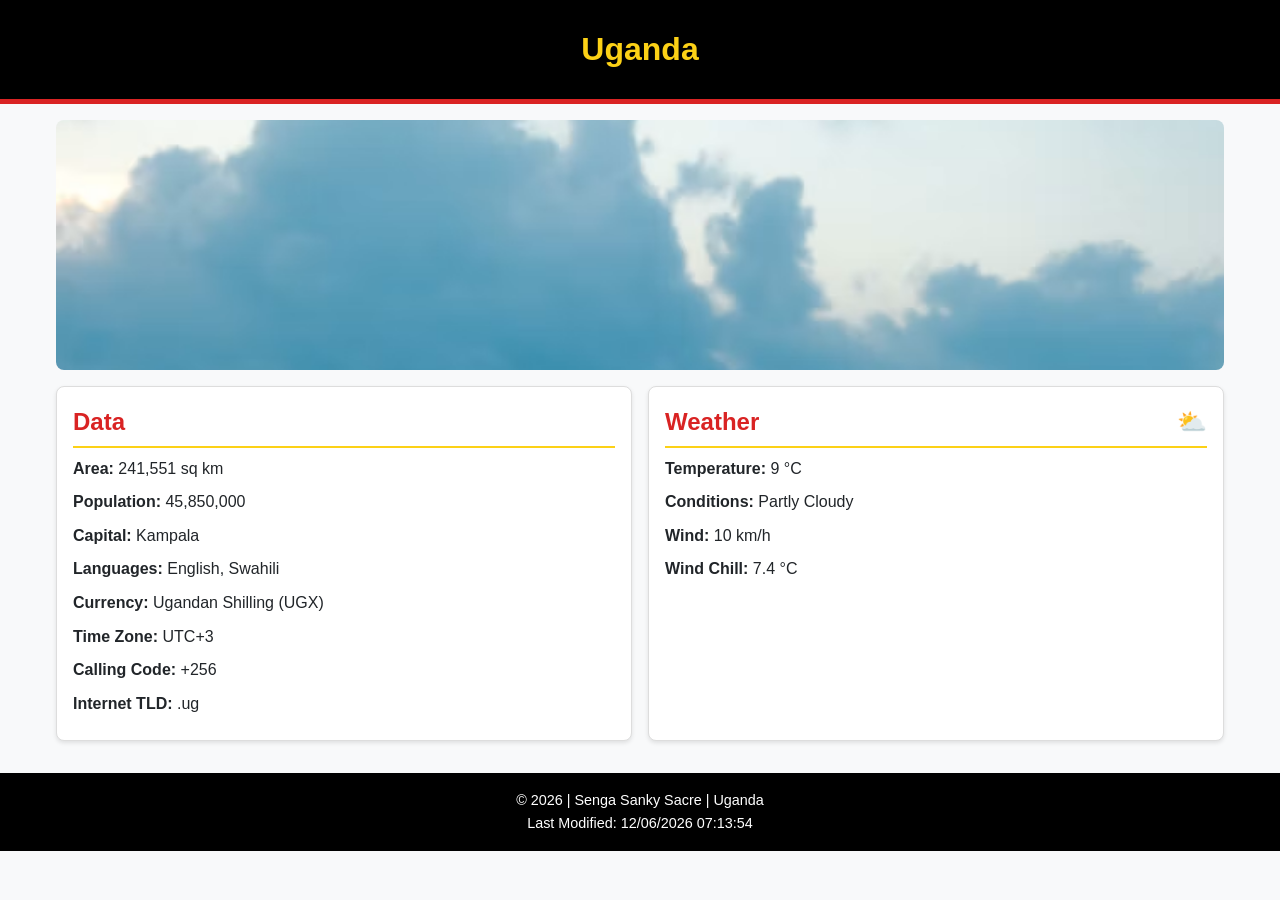
==== place.html @ aa35d1d7 "Complete W03 Country Page implementation" ====
<!DOCTYPE html>
<html lang="en">
<head>
  <meta charset="UTF-8">
  <meta name="viewport" content="width=device-width, initial-scale=1.0">
  <title>W03 Assignment: Country Page - Uganda</title>
  <meta name="description" content="W03 Country Page showcasing responsive design, CSS styling, and dynamic weather calculations for Uganda.">
  <link rel="stylesheet" href="styles/place.css">
  <script src="scripts/place.js" defer></script>
</head>
<body>
  <header>
    <h1>Uganda</h1>
  </header>

  <main>
    <div class="hero">
      <picture>
        <source srcset="images/hero-large.webp" media="(min-width: 800px)">
        <img src="images/hero-small.webp" alt="Landscape view of Uganda" width="400" height="250">
      </picture>
    </div>

    <section class="card data-card">
      <h2>Data</h2>
      <ul>
        <li><strong>Area:</strong> 241,551 sq km</li>
        <li><strong>Population:</strong> 45,850,000</li>
        <li><strong>Capital:</strong> Kampala</li>
        <li><strong>Languages:</strong> English, Swahili</li>
        <li><strong>Currency:</strong> Ugandan Shilling (UGX)</li>
        <li><strong>Time Zone:</strong> UTC+3</li>
        <li><strong>Calling Code:</strong> +256</li>
        <li><strong>Internet TLD:</strong> .ug</li>
      </ul>
    </section>

    <section class="card weather-card">
      <h2 class="weather-heading">
        Weather
        <img src="images/weather.svg" alt="Weather icon" class="weather-icon-mobile" width="30" height="30">
      </h2>
      <ul>
        <li><strong>Temperature:</strong> <span id="temp">9</span> °C</li>
        <li><strong>Conditions:</strong> Partly Cloudy</li>
        <li><strong>Wind:</strong> <span id="wind">10</span> km/h</li>
        <li><strong>Wind Chill:</strong> <span id="chill">N/A</span></li>
      </ul>
    </section>
  </main>

  <footer>
    <p>&copy; <span id="currentyear"></span> | Senga Sanky Sacre | Uganda</p>
    <p id="lastModified"></p>
  </footer>
</body>
</html>
---- styles/place.css ----
:root {
  --primary-color: #000000;
  --accent-color: #d92323;
  --secondary-color: #fcd116;
  --background-color: #f8f9fa;
  --card-bg: #ffffff;
  --text-color: #212529;
}

* {
  box-sizing: border-box;
  margin: 0;
  padding: 0;
}

body {
  font-family: Arial, Helvetica, sans-serif;
  background-color: var(--background-color);
  color: var(--text-color);
  line-height: 1.6;
}

header {
  background-color: var(--primary-color);
  color: var(--secondary-color);
  text-align: center;
  padding: 1.5rem;
  border-bottom: 5px solid var(--accent-color);
}

main {
  display: flex;
  flex-direction: column;
  gap: 1rem;
  padding: 1rem;
  max-width: 1200px;
  margin: 0 auto;
}

/* Responsive hero image fitting */
.hero img {
  width: 100%;
  max-height: 380px;
  object-fit: cover;
  border-radius: 8px;
  display: block;
}

.card {
  background-color: var(--card-bg);
  border: 1px solid #ddd;
  border-radius: 8px;
  padding: 1rem;
  box-shadow: 0 2px 4px rgba(0, 0, 0, 0.1);
}

.card h2 {
  color: var(--accent-color);
  border-bottom: 2px solid var(--secondary-color);
  margin-bottom: 0.5rem;
  padding-bottom: 0.25rem;
  display: flex;
  align-items: center;
  justify-content: space-between;
}

ul {
  list-style: none;
}

ul li {
  margin-bottom: 0.5rem;
}

footer {
  background-color: var(--primary-color);
  color: #ffffff;
  text-align: center;
  padding: 1rem;
  margin-top: 1rem;
  font-size: 0.9rem;
}

/* Mobile Weather Icon Default */
.weather-icon-mobile {
  display: inline-block;
}

.weather-heading::after {
  content: "";
}

/* Desktop View Breakpoint */
@media (min-width: 800px) {
  main {
    display: grid;
    grid-template-columns: 1fr 1fr;
    grid-template-rows: auto auto;
  }

  .hero {
    grid-column: 1 / -1;
  }

  /* Hide SVG icon in desktop view */
  .weather-icon-mobile {
    display: none !important;
  }

  /* Show emoticon pseudo-element in desktop view only */
  .weather-heading::after {
    content: " ⛅";
  }
}
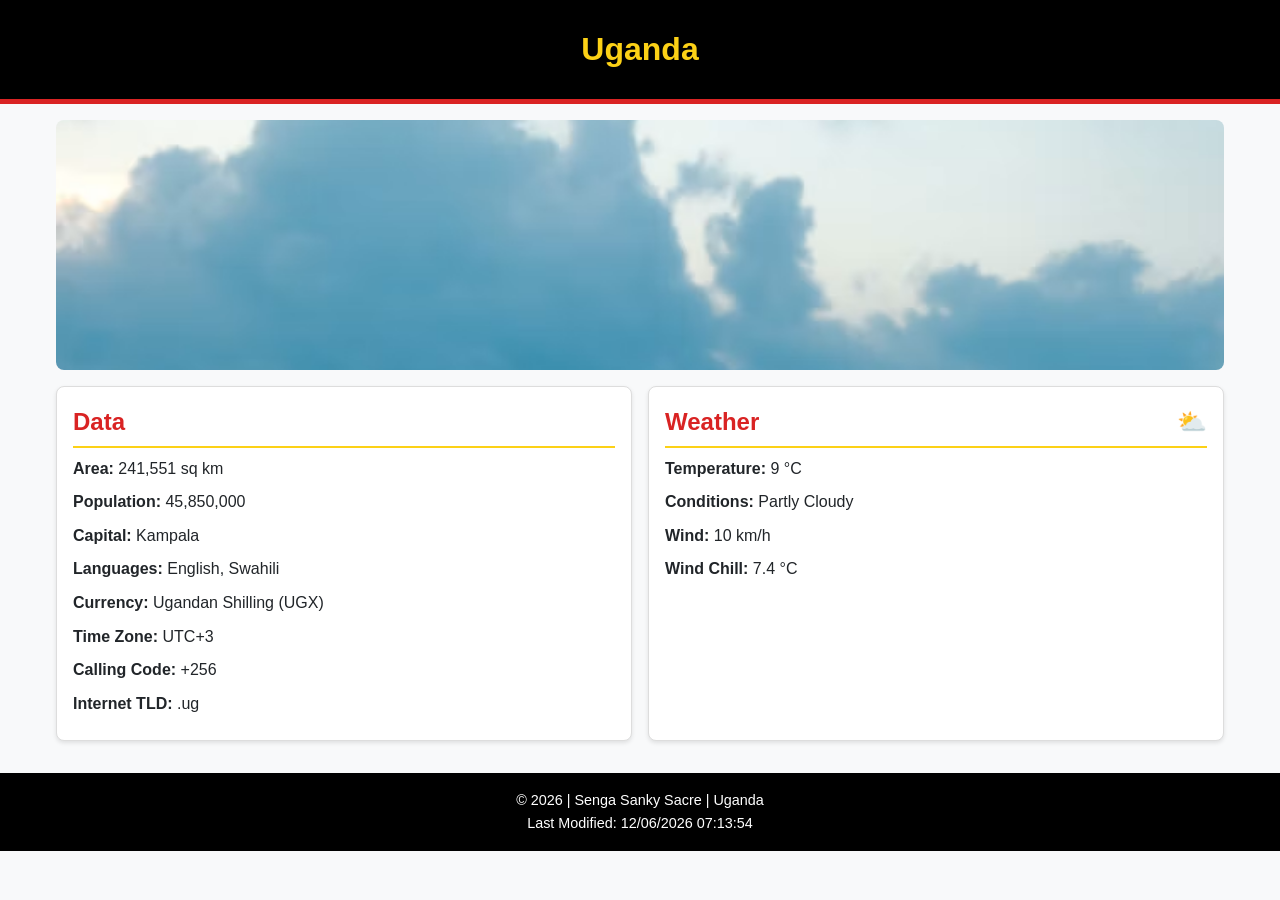
==== commit 00f83411: "add" ====
--- a/place.html
+++ b/place.html
@@ -5,6 +5,7 @@
   <meta name="viewport" content="width=device-width, initial-scale=1.0">
   <title>W03 Assignment: Country Page - Uganda</title>
   <meta name="description" content="W03 Country Page showcasing responsive design, CSS styling, and dynamic weather calculations for Uganda.">
+  <meta name="author" content="Senga Sanky Sacre">
   <link rel="stylesheet" href="styles/place.css">
   <script src="scripts/place.js" defer></script>
 </head>
--- a/styles/place.css
+++ b/styles/place.css
@@ -37,7 +37,6 @@
   margin: 0 auto;
 }
 
-/* Responsive hero image fitting */
 .hero img {
   width: 100%;
   max-height: 380px;
@@ -81,7 +80,6 @@
   font-size: 0.9rem;
 }
 
-/* Mobile Weather Icon Default */
 .weather-icon-mobile {
   display: inline-block;
 }
@@ -90,7 +88,6 @@
   content: "";
 }
 
-/* Desktop View Breakpoint */
 @media (min-width: 800px) {
   main {
     display: grid;
@@ -102,12 +99,10 @@
     grid-column: 1 / -1;
   }
 
-  /* Hide SVG icon in desktop view */
   .weather-icon-mobile {
-    display: none !important;
+    display: none;
   }
 
-  /* Show emoticon pseudo-element in desktop view only */
   .weather-heading::after {
     content: " ⛅";
   }
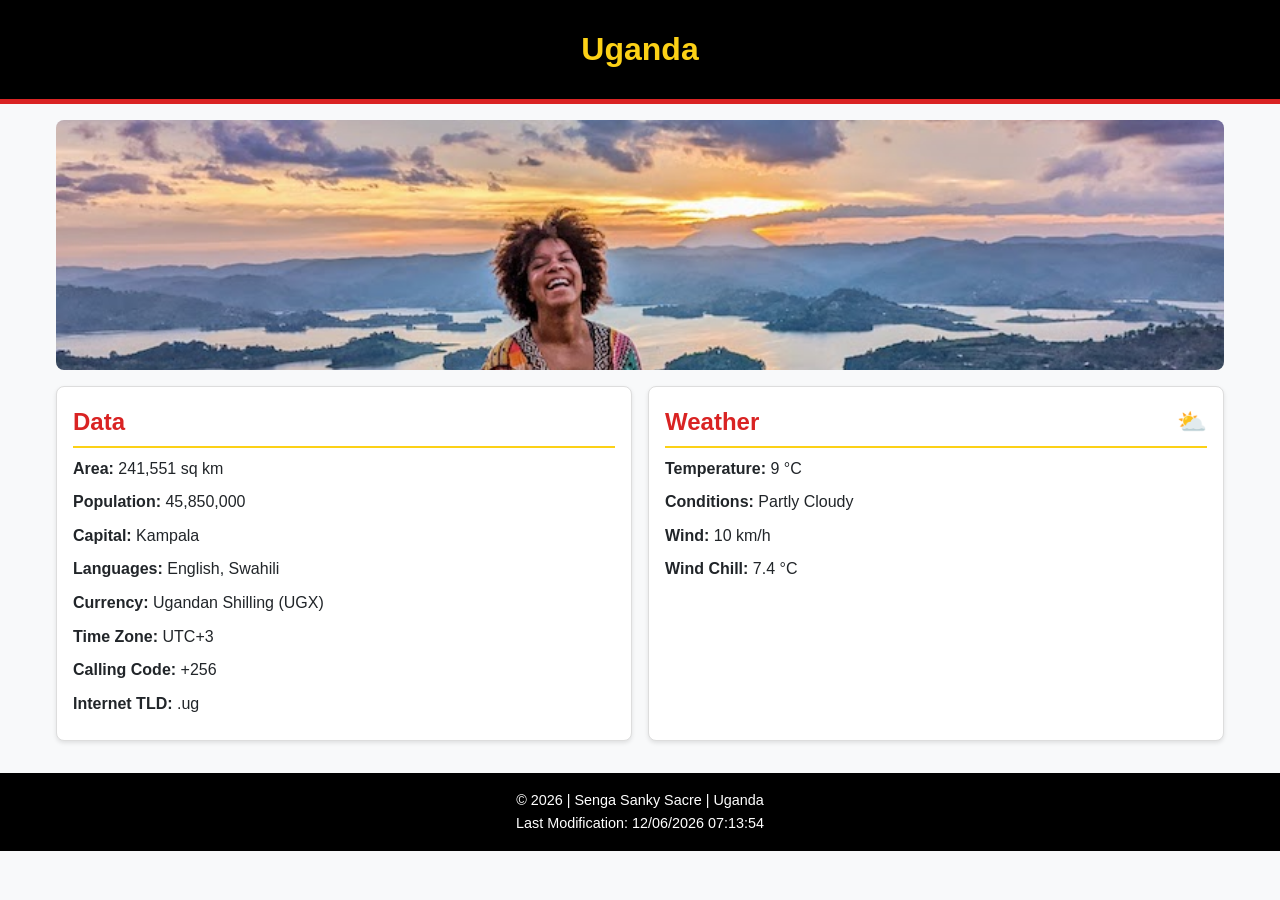
==== commit f87f863e: "Final styling pass: fixed weather icon duplication on wide views" ====
--- a/place.html
+++ b/place.html
@@ -18,7 +18,7 @@
     <div class="hero">
       <picture>
         <source srcset="images/hero-large.webp" media="(min-width: 800px)">
-        <img src="images/hero-small.webp" alt="Landscape view of Uganda" width="400" height="250">
+        <img src="images/hero-small.webp" alt="Landscape view of Lake Bunyonyi in Uganda" width="400" height="250">
       </picture>
     </div>
 
--- a/styles/place.css
+++ b/styles/place.css
@@ -80,6 +80,7 @@
   font-size: 0.9rem;
 }
 
+/* Mobile Icon Default */
 .weather-icon-mobile {
   display: inline-block;
 }
@@ -88,6 +89,7 @@
   content: "";
 }
 
+/* Desktop View Breakpoint */
 @media (min-width: 800px) {
   main {
     display: grid;
@@ -99,10 +101,42 @@
     grid-column: 1 / -1;
   }
 
+  /* Hide SVG on Desktop */
   .weather-icon-mobile {
     display: none;
   }
 
+  /* Render Emoticon via Pseudo-Element on Desktop */
+  .weather-heading::after {
+    content: " ⛅";
+  }
+}/* Mobile View Default */
+.weather-icon-mobile {
+  display: inline-block;
+}
+
+.weather-heading::after {
+  content: "";
+}
+
+/* Wide / Desktop View Breakpoint */
+@media (min-width: 800px) {
+  main {
+    display: grid;
+    grid-template-columns: 1fr 1fr;
+    gap: 1rem;
+  }
+
+  .hero {
+    grid-column: 1 / -1;
+  }
+
+  /* Hide the SVG icon on desktop */
+  .weather-icon-mobile {
+    display: none;
+  }
+
+  /* Show the emoticon via ::after on desktop */
   .weather-heading::after {
     content: " ⛅";
   }
